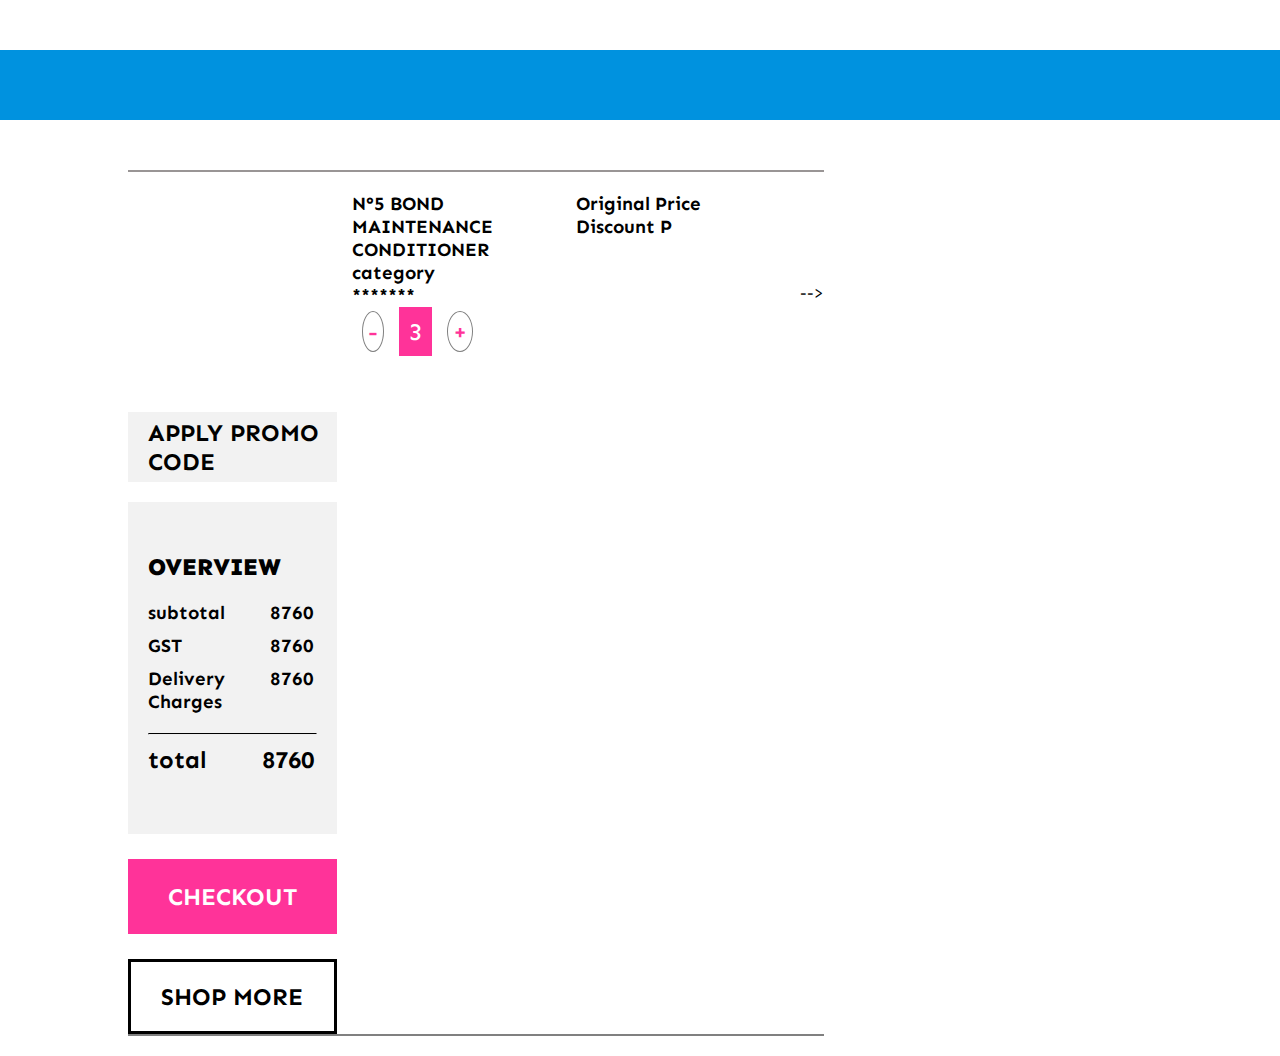
==== cards.html @ efd5516c "first commit" ====
<!DOCTYPE html>
<html lang="en">
<head>
    <meta charset="UTF-8">
    <meta http-equiv="X-UA-Compatible" content="IE=edge">
    <meta name="viewport" content="width=device-width, initial-scale=1.0">
    <title>cart</title>
    <link rel="stylesheet" href="./cards.css">


    <!-- additionals -->
    <link rel="stylesheet" href="https://cdnjs.cloudflare.com/ajax/libs/font-awesome/6.2.1/css/all.min.css" integrity="sha512-MV7K8+y+gLIBoVD59lQIYicR65iaqukzvf/nwasF0nqhPay5w/9lJmVM2hMDcnK1OnMGCdVK+iQrJ7lzPJQd1w==" crossorigin="anonymous" referrerpolicy="no-referrer" />
    <link rel="preconnect" href="https://fonts.googleapis.com"><link rel="preconnect" href="https://fonts.gstatic.com" crossorigin><link href="https://fonts.googleapis.com/css2?family=Sen:wght@400;700;800&display=swap" rel="stylesheet">

</head>
<body>
    
<div class="menubar">
    <a href="../index.html">
    <img src="./images/name.png" alt=""></a>
    <!-- <ul>
        <li>Home</li>
        <li>hiejhf</li>
    </ul> -->
    <div id="nav-dropdown" >
        <h4 id="userName11" ></i></h4>

        <div id="dropdown-content">
            <h4> <i class="fa-solid fa-user"></i> My Account </h4>
            <h4><i class="fa-solid fa-heart"></i>Favorites</h4>
            <h4><i class="fa-solid fa-box"></i>My Orders</h4>
            <h4><i class="fa-solid fa-right-from-bracket"></i>Sign Out</h3>
        </div>
    
    </div>
</div>
<div class="menubar" id="mainbar">
    
  
    <div id="mybag" ><h1>MY BAG <i class="fa-solid fa-cart-shopping"></i></h1></div>
</div>
  <!-- navbar part end -->

<div class="main_container">
    <div class="cartItems">
        <div id="cartItem" >
           <div>
                <img  src="https://cdn18.nnnow.com/web-images/medium/styles/9220JIJFV8H/1589003350413/1.jpg" alt="">
            </div>
            <div>
                <h3>N°5 BOND MAINTENANCE CONDITIONER</h3>
                <h3>category</h3>
                <h3>*******</h3>
                <div id="button_div" >
                    <button>-</button>
                    <button>3</button>
                    <button>+</button>
                </div>

            </div>
             <div>
                <h3>Original Price</h3>
                <h3>Discount P</h3>
            </div> -->
            <!-- <div id="overview1" >
                <h3>Price Details</h3>
               
                    <div><h3>Original Price</h3><h3>&#8377;8760</h3></div>
                    <div><h3>Discount</h3><h3>8760</h3></div>
                    
                    
              
                <hr>
                <div><h3>Final Price<i class="fa fa-star-o" aria-hidden="true" style="color: gold;"></i><i class="fa fa-star" aria-hidden="true" style="color: gold;"></i></h3><h2>8760</h2></div>
                
               </div> 




        </div>--> 
        <!-- second_cart_item -->
        <!-- <div id="cartItem" >
            <div>
                <img  src="https://cdn18.nnnow.com/web-images/medium/styles/9220JIJFV8H/1589003350413/1.jpg" alt="">
            </div>
            <div>
                <h3>N°5 BOND MAINTENANCE CONDITIONER</h3>
                <h3>category</h3>
                <h3>*******</h3>
                <div id="button_div" >
                    <button>-</button>
                    <button>3</button>
                    <button data-id=${id} >+</button>
                </div>

            </div>
            <!-- <div>
                <h3>Original Price</h3>
                <h3>Discount P</h3>
            </div> -->
            <!-- <div id="overview1" >
                <h3>Price Details</h3>
               
                    <div><h3>Original Price</h3><h3>8760</h3></div>
                    <div><h3>Discount</h3><h3>8760</h3></div>
                    
                    
              
                <hr>
                <div><h3>Final Price</h3><h2>8760</h2></div>
                
               </div> 




        </div> 
        <!-- 3rd cart item -->
    </div>

    <div class="price">
       <div  id="promocode"><i class="fa-sharp fa-solid fa-tags"></i>APPLY PROMO CODE</div>
       <div id="overview" >
        <h1>OVERVIEW</h1>
       
            <div><h3>subtotal</h3><h3>8760</h3></div>
            <div><h3>GST</h2><h3>8760</h3></div>
            <div><h3>Delivery Charges</h3><h3>8760</h2></div>
      
        <hr>
        <div><h2>total</h2><h2>8760</h2></div>
        
       </div>
       <button id="checkout-btn" >CHECKOUT</button>
       <button id="shopmore-btn" >SHOP MORE</button>
    </div>
</div>



<!------------------------- The Modal start----------------------------------------------->
<div id="myModal" class="modal">

    <!-- Modal content -->
    <div class="modal-content">
      <span class="close">&times;</span>
      

<!-- adding  -->



<div  id="promo">
    <img src="https://static.vecteezy.com/system/resources/thumbnails/005/178/692/small/promo-code-template-free-vector.jpg" alt="">
    
        <input type="text" placeholder="ENTER C4RA">
        <input type="submit">
 
</div>

<!-- adding  -->

    </div>
  
  </div>
<!------------------------- The Modal end ----------------------------------------------->

</body>
<!-- <script src="./scripts/cart.js"></script> -->
</html>
---- cards.css ----
:root{
    --main-color:#ff3399;
    --nav-blue : #0092df;
    --grey :#f2f2f2;
    --red: #ea0020;
    --padding-left-right: 200px;
 
 }
  @import url('https://fonts.googleapis.com/css2?family=Sen:wght@400;700;800&display=swap'); 
  /* font-family: 'Sen', sans-serif;  */
      
 *{
     padding: 0;
     margin: 0;
     font-family: 'Sen', sans-serif;
 }
 /* body{
     box-sizing: border-box;
     
 } */
 
 .menubar{
 background-color: #fff;
 height: 50px;
 display: flex;
 justify-content: space-between;
 align-items: center;
 padding: 0px 200px;
 
 }
 .menubar>img{
     height: 70%;
 }
 .menubar>div{
     font-size:0 ;
 }
 #mainbar{
     background-color: var(--nav-blue);
     height: 70px;
     justify-content: center;
 }
 #mybag{
     color: #fff;
 }
 
 #nav-dropdown{
 position: relative;
 display: inline-block;
 }
 #nav-dropdown:hover {
     
     cursor: pointer;
 }
 #nav-dropdown .fa-circle-chevron-down{
     color: var(--main-color);
     
 }
 
 #dropdown-content{
     display: none;
     position: absolute;
     background-color: #fff;
     min-width: 160px;
     
     padding: 12px 16px;
     z-index: 1;
 }
 #nav-dropdown:hover #dropdown-content{
     display: block;
 }
 .fa-solid{color :var(--main-color);margin: 10px;}
 #dropdown-content>*{margin: 10px;}
 .fa-user{color:var(--nav-blue)}
 .fa-box{color: rgb(6, 199, 6);}
 /* -----------------------------nav part end ------------------------------- */
 
 
 .main_container{
     height: auto;
     width: 80%;
     /* background-color: #ea0020; */
     display: flex;
     justify-content: space-between;
     margin: auto;
     margin-top: 50px;
     margin-bottom: 20px;
 }
 .cartItems{
 height: auto;
 width: 68%;
 border-bottom: 2px solid grey;
  /* background-color: rgb(117, 91, 91);  */
 
 
 
 }
 .fa-cart-shopping{color: #fff;}
 .price{
     width: 30%;
     height: auto;
 
 
 /* background-color: #0092df; */
 }
 /* ******************overview part ************************/
 #promocode{
     background-color:var(--grey);
     height: 70px;
     display: flex;
     justify-content: center;
     align-items: center;
     font-size: x-large;
     font-weight: 700;
     margin-bottom: 20px;
     
 }
 
 #overview{
     background-color: var(--grey);
     padding: 50px 20px;
     /* margin-top: 50px; */
     height: auto;
 
 }
 #overview>h1{
     font-weight: 900;
     font-size: x-large;
     margin-bottom: 20px;
 }
 #overview hr{
     margin-top: 20px;
     border-top: 1px solid black;
 }
 #overview>div{
     display: flex;
     width: 98%;
     justify-content: space-between;
     margin-top: 10px;
     margin-bottom: 10px;
     
 
 }
 .price>button{
     width: 100%;
     padding: 20px;
     font-size: x-large;
     font-weight: 700;
     margin-top: 25px;
     
    
 }
 #checkout-btn{
     background-color: var(--main-color);
     border: 0px;
     color: #fff;
     border: 3px solid #ff3399;
 
 }
 #checkout-btn:hover{background-color: #fff;color: #ff3399;}
 #shopmore-btn{
 border: 3px solid black;
 background-color: #fff;
 }
 #shopmore-btn:hover{
     border: 3px solid #ff3399;
     color: #ff3399;
 }
 
 #cartItem{
     height: auto;
     width: 100%;
      /* background-color: rgb(14, 85, 148);  */
     display: flex;
     flex-wrap: wrap;
     justify-content: space-between;
     align-items: center;
     /* display: grid;
     grid-template-columns: 3,30%;
     grid-template-rows: auto,100%; */
     padding: 20px 0px;
     border-top: 2px solid rgb(153, 149, 149);
 
 
 }
 #cartItem>div{height: 200px;width: 30%;background-color: #fff;
 
 }
 #cartItem>div>img{height: 100%;}
 
 
 
  
 
     #overview1>h1{
         font-weight: 100;
         font-size: x-large;
         margin-bottom: 20px;
     }
     #overview1 hr{
         margin-top: 20px;
         border-top: 1px solid black;
     }
     #overview1>div{
         display: flex;
         width: 98%;
         justify-content: space-between;
         margin-top: 10px;
         margin-bottom: 10px;
         
     
     }
     #overview1>h3{
         color: var(--main-color);
     }
    #button_div>button:nth-child(1),#button_div>button:nth-child(3){
     color: var(--main-color);
     padding: 5px;
     background-color: white;
    }
    #button_div>button:nth-child(2){
       background-color: var(--main-color);
       padding: 10px;
       border: 0px;
       border-radius:0 ;
       color: white;
    }
    #button_div>button{
     margin-left: 10px;
     font-weight: 500;
     font-size: x-large;
     border: 1px solid grey;
     border-radius: 50%;
    }
    #button_div>button:nth-child(1):hover,#button_div>button:nth-child(3):hover{
     background-color: #ff3399;
     border: 1px solid #ff3399;
     
     color: #fff;
    }
 
 
 
 /* /////////////////media queries////////////////////////////// */
 @media all and (min-width:1px) and (max-width:599px){
     body{
         /* mobile   background-color: rgb(205, 50, 179); */
     }
        .menubar{
       
         padding: 0px 5px;
         
         }
     .main_container{
         width: 95%;
         margin-top: 10px;
         margin-bottom: 5px;
         flex-direction: column-reverse;
     }
     .cartItems{
         width: 100%;
         }
     .price{
             width: 100%;
         }
 
 
         #checkout-btn{
            margin-top: 10px;
         
         }
         #checkout-btn:hover{background-color: #fff;color: #ff3399;border: 1px solid #ff3399;}
         #shopmore-btn{
         border: 4px solid black;
         }
         #shopmore-btn{
      
             margin-top: 10px;
             }
       #overview{
                 margin-top: 10px;
                 
                 
            
                 }
      #cartItem{
          display: grid;
     grid-template-columns: 1,100%;
     grid-template-rows: auto,100%; 
     justify-content: center; 
      
 
    
 
     } 
     #cartItem>div{
         width: 100%;
         
     }
     
 }
 @media all and (min-width:600px) and (max-width:1200px){
    body{
         /* backround-color: green;  */
    }
    
    .menubar{
       
     padding: 0px 50px;
     
     }

    .main_container{
     
     width: 95%;
 
     
     margin-top: 10px;
     margin-bottom: 10px;
 }
 
 .cartItems{
     width: 50%;
     }
 .price{
         width: 44%;
     }
 #checkout-btn{
         margin-top: 20px;
      
      }
 #shopmore-btn{
      
      margin-top: 20px;
      }
 #overview{
      /* margin-top: 20px; */
      
      
 
      }
 
#cartItem{
    display: grid;
    grid-template-columns: 1,100%;
    grid-template-rows: auto,100%; 
    justify-content: center; 
    }

#cartItem>div{
    width: 100%;
    }
}
 
 
 
 /* promocode  starts here*/
 .modal {
     display: none; /* Hidden by default */
     position: fixed; /* Stay in place */
     z-index: 1; /* Sit on top */
     padding-top: 100px; /* Location of the box */
     left: 0;
     top: 0;
     width: 100%; /* Full width */
     height: 100%; /* Full height */
     overflow: auto; /* Enable scroll if needed */
     background-color: #fff; /* Fallback color */
     background-color: rgba(0,0,0,0.4); /* Black w/ opacity */
   }
   
   /* Modal Content */
   .modal-content {
     background-color: #fff;
     margin: auto;
     padding: 30px;
     border-radius: 10px;
     width: 30%;
   }
   
   /* The Close Button */
   .close {
     color: #ff3399;
     float: right;
     font-size: 30px;
     font-weight: bolder;
   }
   
   .close:hover,
   .close:focus {
     color: #ff3399;
     text-decoration: none;
     cursor: pointer;
   }
   /* promocode  starts here*/
 
   #promo{
     width: 100%;
     height:0 ;
     background-color: #ea0020;
     display: flex;
     flex-direction: column;
     justify-content: center;
     align-items: center;
     
   }
   #promo>*{
     width: 50%;
     
   }
   #promo>input{
    width: 50%;
    margin-top: 10px;
    padding: 5px;
   }
 
   #removeBtn{
     background-color:#fff ;
     color: #ff3399;
     border: 1px solid grey;
     font-size: large;
     margin: 10px;
     margin-top: 15px;
     padding: 3px;
     
     
 
   }
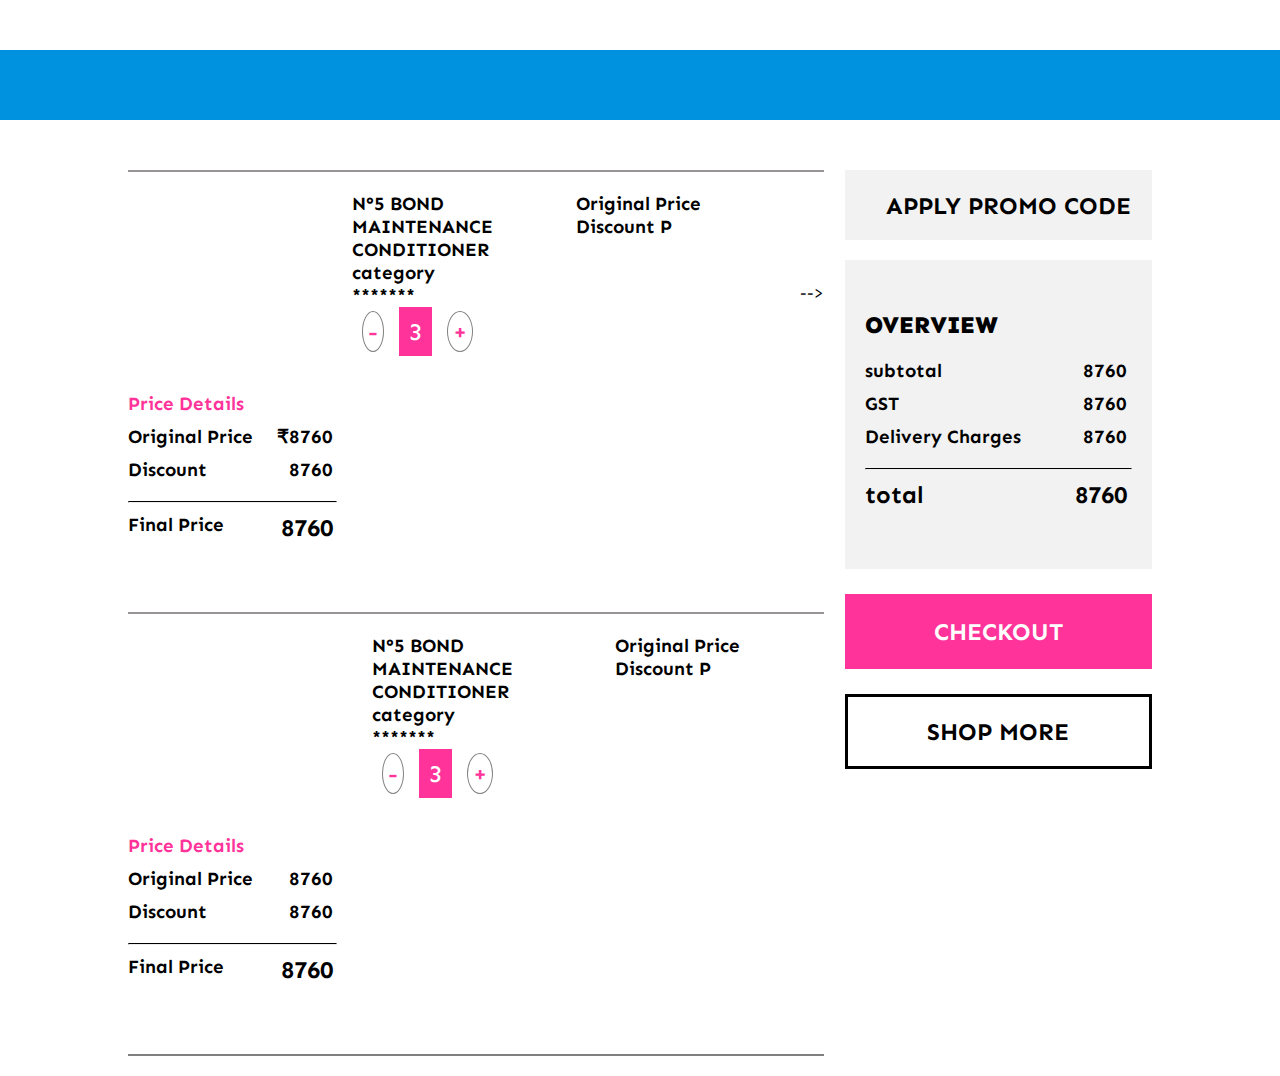
==== commit b2685b46: "added." ====
--- a/cards.html
+++ b/cards.html
@@ -62,25 +62,16 @@
                 <h3>Original Price</h3>
                 <h3>Discount P</h3>
             </div> -->
-            <!-- <div id="overview1" >
+            <div id="overview1" >
                 <h3>Price Details</h3>
-               
                     <div><h3>Original Price</h3><h3>&#8377;8760</h3></div>
                     <div><h3>Discount</h3><h3>8760</h3></div>
-                    
-                    
-              
                 <hr>
                 <div><h3>Final Price<i class="fa fa-star-o" aria-hidden="true" style="color: gold;"></i><i class="fa fa-star" aria-hidden="true" style="color: gold;"></i></h3><h2>8760</h2></div>
-                
                </div> 
-
-
-
-
-        </div>--> 
-        <!-- second_cart_item -->
-        <!-- <div id="cartItem" >
+        </div>
+        <second_cart_item -->
+        <div id="cartItem" >
             <div>
                 <img  src="https://cdn18.nnnow.com/web-images/medium/styles/9220JIJFV8H/1589003350413/1.jpg" alt="">
             </div>
@@ -95,28 +86,18 @@
                 </div>
 
             </div>
-            <!-- <div>
+             <div>
                 <h3>Original Price</h3>
                 <h3>Discount P</h3>
-            </div> -->
-            <!-- <div id="overview1" >
+            </div>
+            <div id="overview1" >
                 <h3>Price Details</h3>
-               
                     <div><h3>Original Price</h3><h3>8760</h3></div>
                     <div><h3>Discount</h3><h3>8760</h3></div>
-                    
-                    
-              
                 <hr>
                 <div><h3>Final Price</h3><h2>8760</h2></div>
-                
                </div> 
-
-
-
-
         </div> 
-        <!-- 3rd cart item -->
     </div>
 
     <div class="price">
@@ -137,35 +118,20 @@
     </div>
 </div>
 
-
-
-<!------------------------- The Modal start----------------------------------------------->
 <div id="myModal" class="modal">
 
-    <!-- Modal content -->
     <div class="modal-content">
       <span class="close">&times;</span>
-      
-
-<!-- adding  -->
-
-
 
 <div  id="promo">
     <img src="https://static.vecteezy.com/system/resources/thumbnails/005/178/692/small/promo-code-template-free-vector.jpg" alt="">
-    
-        <input type="text" placeholder="ENTER C4RA">
-        <input type="submit">
- 
+    <input type="text" placeholder="ENTER C4RA">
+    <input type="submit">
+</div>
+</div>
+  
 </div>
 
-<!-- adding  -->
-
-    </div>
-  
-  </div>
-<!------------------------- The Modal end ----------------------------------------------->
-
 </body>
-<!-- <script src="./scripts/cart.js"></script> -->
+<script src="./scripts/cart.js"></script>
 </html>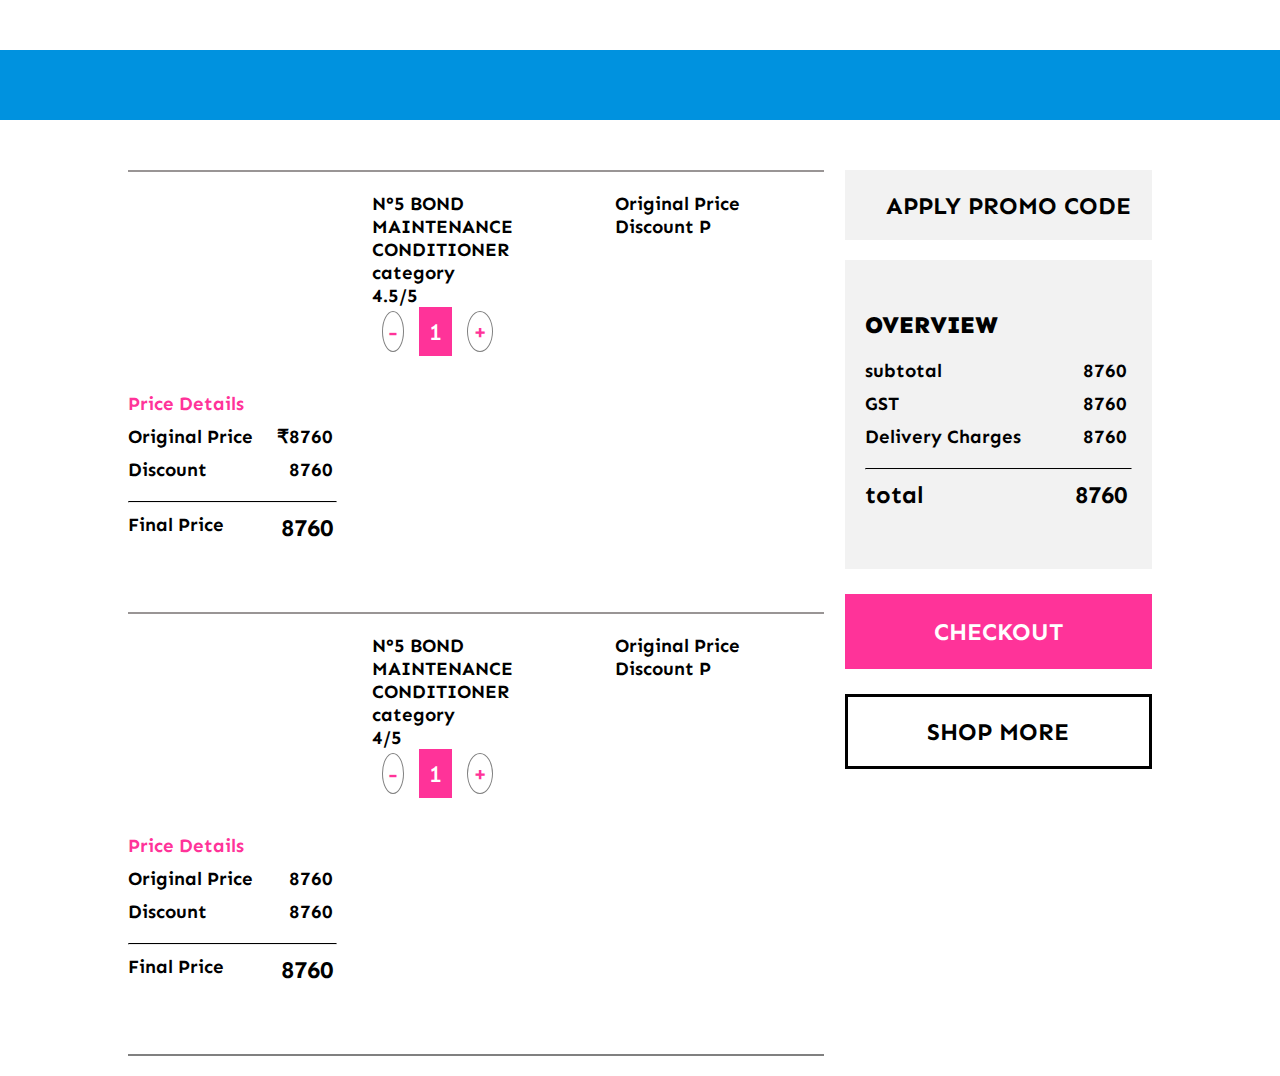
==== commit e24fb8b0: "added." ====
--- a/cards.html
+++ b/cards.html
@@ -39,7 +39,6 @@
   
     <div id="mybag" ><h1>MY BAG <i class="fa-solid fa-cart-shopping"></i></h1></div>
 </div>
-  <!-- navbar part end -->
 
 <div class="main_container">
     <div class="cartItems">
@@ -50,10 +49,10 @@
             <div>
                 <h3>N°5 BOND MAINTENANCE CONDITIONER</h3>
                 <h3>category</h3>
-                <h3>*******</h3>
+                <h3>4.5/5</h3>
                 <div id="button_div" >
                     <button>-</button>
-                    <button>3</button>
+                    <button>1</button>
                     <button>+</button>
                 </div>
 
@@ -61,7 +60,7 @@
              <div>
                 <h3>Original Price</h3>
                 <h3>Discount P</h3>
-            </div> -->
+            </div>
             <div id="overview1" >
                 <h3>Price Details</h3>
                     <div><h3>Original Price</h3><h3>&#8377;8760</h3></div>
@@ -70,7 +69,7 @@
                 <div><h3>Final Price<i class="fa fa-star-o" aria-hidden="true" style="color: gold;"></i><i class="fa fa-star" aria-hidden="true" style="color: gold;"></i></h3><h2>8760</h2></div>
                </div> 
         </div>
-        <second_cart_item -->
+        <second_cart_item />
         <div id="cartItem" >
             <div>
                 <img  src="https://cdn18.nnnow.com/web-images/medium/styles/9220JIJFV8H/1589003350413/1.jpg" alt="">
@@ -78,10 +77,10 @@
             <div>
                 <h3>N°5 BOND MAINTENANCE CONDITIONER</h3>
                 <h3>category</h3>
-                <h3>*******</h3>
+                <h3>4/5</h3>
                 <div id="button_div" >
                     <button>-</button>
-                    <button>3</button>
+                    <button>1</button>
                     <button data-id=${id} >+</button>
                 </div>
 
@@ -125,7 +124,7 @@
 
 <div  id="promo">
     <img src="https://static.vecteezy.com/system/resources/thumbnails/005/178/692/small/promo-code-template-free-vector.jpg" alt="">
-    <input type="text" placeholder="ENTER C4RA">
+    <input type="text" placeholder="ENTER Sephora">
     <input type="submit">
 </div>
 </div>
